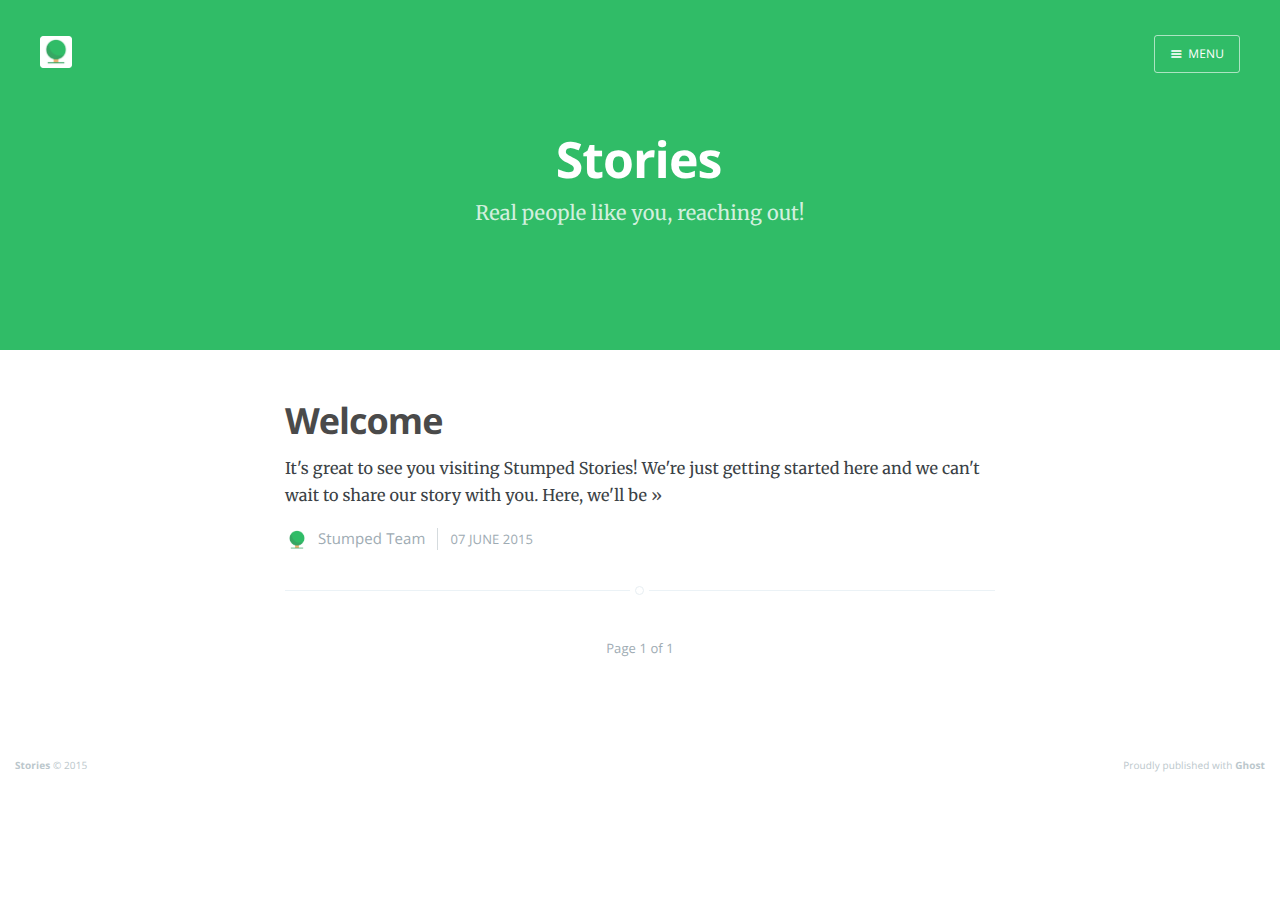
==== index.html @ b9b30c1f "init" ====
<head>
    <meta charset="utf-8">
    <meta http-equiv="X-UA-Compatible" content="IE=edge">

    <title>Stories</title>
    <meta name="description" content="Real people like you, reaching out!">

    <meta name="HandheldFriendly" content="True">
    <meta name="viewport" content="width=device-width, initial-scale=1.0">

    <link rel="shortcut icon" href="favicon.ico">

    <link rel="stylesheet" type="text/css" href="assets/css/screen.css?v=d1d9b690b9">
    <link rel="stylesheet" type="text/css" href="http://fonts.googleapis.com/css?family=Merriweather:300,700,700italic,300italic%7COpen+Sans:700,400">

    <link rel="canonical" href="http://stories.stumped.io/">
    
    <meta property="og:site_name" content="Stories">
    <meta property="og:type" content="website">
    <meta property="og:title" content="Stories">
    <meta property="og:description" content="Real people like you, reaching out!">
    <meta property="og:url" content="http://stories.stumped.io/">
    
    <meta name="twitter:card" content="summary">
    <meta name="twitter:title" content="Stories">
    <meta name="twitter:description" content="Real people like you, reaching out!">
    <meta name="twitter:url" content="http://stories.stumped.io/">
    
    <script type="application/ld+json">
{
    "@context": "http://schema.org",
    "@type": "Website",
    "publisher": "Stories",
    "url": "http://stories.stumped.io/",
    "description": "Real people like you, reaching out!"
}
    </script>

    <meta name="generator" content="Ghost 0.6">
    <link rel="alternate" type="application/rss+xml" title="Stories" href="http://stories.stumped.io/rss/">
</head>
<body class="home-template nav-closed">

    <div class="nav">
    <h3 class="nav-title">Menu</h3>
    <a href="index.html#" class="nav-close">
        <span class="hidden">Close</span>
    </a>
    <ul>
            <li class="nav-home nav-current" role="presentation"><a href="http://stories.stumped.io/">Home</a></li>
    </ul>
    <a class="subscribe-button icon-feed" href="http://stories.stumped.io/rss/">Subscribe</a>
</div>
<span class="nav-cover"></span>


    <div class="site-wrapper">

        
<header class="main-header">
    <nav class="main-nav overlay clearfix">
        <a class="blog-logo" href="http://stumped.io"><img src="content/images/2015/06/logo-icon-1.png" alt="Stories"></a>
            <a class="menu-button icon-menu" href="index.html#"><span class="word">Menu</span></a>
    </nav>
    <div class="vertical">
        <div class="main-header-content inner">
            <h1 class="page-title">Stories</h1>
            <h2 class="page-description">Real people like you, reaching out!</h2>
        </div>
    </div>
    <a class="scroll-down icon-arrow-left" href="index.html#content" data-offset="-45"><span class="hidden">Scroll Down</span></a>
</header>

<main id="content" class="content" role="main">

    <div class="extra-pagination inner">
    <nav class="pagination" role="navigation">
    <span class="page-number">Page 1 of 1</span>
</nav>
</div>

<article class="post">
    <header class="post-header">
        <h2 class="post-title"><a href="welcome/">Welcome</a></h2>
    </header>
    <section class="post-excerpt">
        <p>It's great to see you visiting Stumped Stories! We're just getting started here and we can't wait to share our story with you. Here, we'll be <a class="read-more" href="welcome/">»</a></p>
    </section>
    <footer class="post-meta">
        <img class="author-thumb" src="content/images/2015/06/logo-icon.png" alt="Stumped Team" nopin="nopin">
        <a href="author/stumped/">Stumped Team</a>
        
        <time class="post-date" datetime="2015-06-07">07 June 2015</time>
    </footer>
</article>

<nav class="pagination" role="navigation">
    <span class="page-number">Page 1 of 1</span>
</nav>

</main>


        <footer class="site-footer clearfix">
            <section class="copyright"><a href="http://stories.stumped.io">Stories</a> © 2015</section>
            <section class="poweredby">Proudly published with <a href="https://ghost.org">Ghost</a></section>
        </footer>

    </div>

    <script src="public/jquery.js?v=d1d9b690b9"></script>

    <script type="text/javascript" src="assets/js/jquery.fitvids.js?v=d1d9b690b9"></script>
    <script type="text/javascript" src="assets/js/index.js?v=d1d9b690b9"></script>

</body>
---- assets/css/screen.css ----
/* ==========================================================================
   Table of Contents
   ========================================================================== */

/*

    0.  Normalize
    1.  Icons
    2.  General
    3.  Utilities
    4.  General
    5.  Single Post
    6.  Tag Archive
    7.  Read Next
    8.  Third Party Elements
    9.  Pagination
    10.  Footer
    11. Media Queries (Tablet)
    12. Media Queries (Mobile)
    13. Animations

*/

/* ==========================================================================
   0. Normalize.css v2.1.3 | MIT License | git.io/normalize | (minified)
   ========================================================================== */

article, aside, details,
figcaption, figure,
footer, header, hgroup,
main, nav, section,
summary { display: block; }
audio, canvas, video { display: inline-block; }
audio:not([controls]) { display: none; height: 0; }
[hidden], template { display: none; }
html {
   font-family: sans-serif;
   -ms-text-size-adjust: 100%;
   -webkit-text-size-adjust: 100%;
}
body { margin: 0; }
a { background: transparent; }
a:focus { outline: thin dotted; }
a:active, a:hover { outline: 0; }
h1 { font-size: 2em; margin: 0.67em 0; }
abbr[title] { border-bottom: 1px dotted; }
b, strong { font-weight: 700; }
dfn { font-style: italic; }
hr {
   -moz-box-sizing: content-box;
   box-sizing: content-box;
   height: 0;
}
mark { background: #FF0; color: #000; }
code, kbd, pre,
samp { font-family: monospace, serif; font-size: 1em; }
pre { white-space: pre-wrap; }
q { quotes: "\201C" "\201D" "\2018" "\2019"; }
small { font-size: 80%; }
sub, sup {
   font-size: 75%;
   line-height: 0;
   position: relative;
   vertical-align: baseline;
}
sup { top: -0.5em; }
sub { bottom: -0.25em; }
img { border: 0; }
svg:not(:root) { overflow: hidden; }
figure { margin: 0; }
fieldset {
   border: 1px solid #c0c0c0;
   margin: 0 2px;
   padding: 0.35em 0.625em 0.75em;
}
legend { border: 0; padding: 0; }
button, input, select,
textarea { font-family: inherit; font-size: 100%; margin: 0; }
button, input { line-height: normal; }
button, select { text-transform: none; }
button, html input[type="button"],
input[type="reset"], input[type="submit"] {
   -webkit-appearance: button;
   cursor: pointer;
}
button[disabled], html input[disabled] { cursor: default; }
input[type="checkbox"],
input[type="radio"] { box-sizing: border-box; padding: 0; }
input[type="search"] {
   -webkit-appearance: textfield;
   -moz-box-sizing: content-box;
   -webkit-box-sizing: content-box;
   box-sizing: content-box;
}
input[type="search"]::-webkit-search-cancel-button,
input[type="search"]::-webkit-search-decoration { -webkit-appearance: none; }
button::-moz-focus-inner,
input::-moz-focus-inner { border: 0; padding: 0; }
textarea { overflow: auto; vertical-align: top; }
table { border-collapse: collapse; border-spacing: 0; }


/* ==========================================================================
   1. Icons - Sets up the icon font and respective classes
   ========================================================================== */

/* Import the font file with the icons in it */
@font-face {
    font-family: "casper-icons";
    src:url("../fonts/casper-icons.eot?v=1");
    src:url("../fonts/casper-icons.eot?v=1") format("embedded-opentype"),
        url("../fonts/casper-icons.woff?v=1") format("woff"),
        url("../fonts/casper-icons.ttf?v=1") format("truetype"),
        url("../fonts/casper-icons.svg?v=1") format("svg");
    font-weight: normal;
    font-style: normal;
}

/* Apply these base styles to all icons */
[class^="icon-"]:before, [class*=" icon-"]:before {
    font-family: "casper-icons", "Open Sans", sans-serif;
    speak: none;
    font-style: normal;
    font-weight: normal;
    font-variant: normal;
    text-transform: none;
    line-height: 1;
    text-decoration: none !important;
    -webkit-font-smoothing: antialiased;
    -moz-osx-font-smoothing: grayscale;
}

/* Each icon is created by inserting the correct character into the
   content of the :before pseudo element. Like a boss. */
.icon-ghost:before {
    content: "\f600";
}
.icon-feed:before {
    content: "\f601";
}
.icon-twitter:before {
    content: "\f602";
    font-size: 1.1em;
}
.icon-google-plus:before {
    content: "\f603";
}
.icon-facebook:before {
    content: "\f604";
}
.icon-arrow-left:before {
    content: "\f605";
}
.icon-stats:before {
    content: "\f606";
}
.icon-location:before {
    content: "\f607";
    margin-left: -3px; /* Tracking fix */
}
.icon-link:before {
    content: "\f608";
}
.icon-menu:before {
    content: "\f609";
}
/*
    IMPORTANT: When making any changes to the icon font, be sure to increment
    the version number by 1 in the @font-face rule. `?v=1` becomes `?v=2`
    This forces browsers to download the new font file.
*/


/* ==========================================================================
   2. General - Setting up some base styles
   ========================================================================== */

html {
    height: 100%;
    max-height: 100%;
    font-size: 62.5%;
    -webkit-tap-highlight-color: rgba(0, 0, 0, 0);
}

body {
    height: 100%;
    max-height: 100%;
    font-family: "Merriweather", serif;
    letter-spacing: 0.01rem;
    font-size: 1.8rem;
    line-height: 1.75em;
    color: #3A4145;
    -webkit-font-feature-settings: 'kern' 1;
    -moz-font-feature-settings: 'kern' 1;
    -o-font-feature-settings: 'kern' 1;
    text-rendering: geometricPrecision;
}

::-moz-selection {
    background: #D6EDFF;
}

::selection {
    background: #D6EDFF;
}

h1, h2, h3,
h4, h5, h6 {
    -webkit-font-feature-settings: 'dlig' 1, 'liga' 1, 'lnum' 1, 'kern' 1;
    -moz-font-feature-settings: 'dlig' 1, 'liga' 1, 'lnum' 1, 'kern' 1;
    -o-font-feature-settings: 'dlig' 1, 'liga' 1, 'lnum' 1, 'kern' 1;
    color: #2E2E2E;
    line-height: 1.15em;
    margin: 0 0 0.4em 0;
    font-family: "Open Sans", sans-serif;
    text-rendering: geometricPrecision;
}

h1 {
    font-size: 5rem;
    letter-spacing: -2px;
    text-indent: -3px;
}

h2 {
    font-size: 3.6rem;
    letter-spacing: -1px;
}

h3 {
    font-size: 3rem;
}

h4 {
    font-size: 2.5rem;
}

h5 {
    font-size: 2rem;
}

h6 {
    font-size: 2rem;
}

a {
    color: #4A4A4A;
    transition: color 0.3s ease;
}

a:hover {
    color: #111;
}

p, ul, ol, dl {
    -webkit-font-feature-settings: 'liga' 1, 'onum' 1, 'kern' 1;
    -moz-font-feature-settings: 'liga' 1, 'onum' 1, 'kern' 1;
    -o-font-feature-settings: 'liga' 1, 'onum' 1, 'kern' 1;
    margin: 0 0 1.75em 0;
    text-rendering: geometricPrecision;
}

ol, ul {
    padding-left: 3rem;
}

ol ol, ul ul,
ul ol, ol ul {
    margin: 0 0 0.4em 0;
    padding-left: 2em;
}

dl dt {
    float: left;
    width: 180px;
    overflow: hidden;
    clear: left;
    text-align: right;
    text-overflow: ellipsis;
    white-space: nowrap;
    font-weight: 700;
    margin-bottom: 1em;
}

dl dd {
    margin-left: 200px;
    margin-bottom: 1em
}

li {
    margin: 0.4em 0;
}

li li {
    margin: 0;
}

hr {
    display: block;
    height: 1px;
    border: 0;
    border-top: #EFEFEF 1px solid;
    margin: 3.2em 0;
    padding: 0;
}

blockquote {
    -moz-box-sizing: border-box;
    box-sizing: border-box;
    margin: 1.75em 0 1.75em -2.2em;
    padding: 0 0 0 1.75em;
    border-left: #4A4A4A 0.4em solid;
}

blockquote p {
    margin: 0.8em 0;
    font-style: italic;
}

blockquote small {
    display: inline-block;
    margin: 0.8em 0 0.8em 1.5em;
    font-size: 0.9em;
    color: #CCC;
}

blockquote small:before { content: "\2014 \00A0"; }

blockquote cite {
    font-weight: 700;
}

blockquote cite a { font-weight: normal; }

mark {
    background-color: #fdffb6;
}

code, tt {
    padding: 1px 3px;
    font-family: Inconsolata, monospace, sans-serif;
    font-size: 0.85em;
    white-space: pre-wrap;
    border: #E3EDF3 1px solid;
    background: #F7FAFB;
    border-radius: 2px;
}

pre {
    -moz-box-sizing: border-box;
    box-sizing: border-box;
    margin: 0 0 1.75em 0;
    border: #E3EDF3 1px solid;
    width: 100%;
    padding: 10px;
    font-family: Inconsolata, monospace, sans-serif;
    font-size: 0.9em;
    white-space: pre;
    overflow: auto;
    background: #F7FAFB;
    border-radius: 3px;
}

pre code, pre tt {
    font-size: inherit;
    white-space: pre-wrap;
    background: transparent;
    border: none;
    padding: 0;
}

kbd {
    display: inline-block;
    margin-bottom: 0.4em;
    padding: 1px 8px;
    border: #CCC 1px solid;
    color: #666;
    text-shadow: #FFF 0 1px 0;
    font-size: 0.9em;
    font-weight: 700;
    background: #F4F4F4;
    border-radius: 4px;
    box-shadow:
        0 1px 0 rgba(0, 0, 0, 0.2),
        0 1px 0 0 #fff inset;
}

table {
    -moz-box-sizing: border-box;
    box-sizing: border-box;
    margin: 1.75em 0;
    width: 100%;
    max-width: 100%;
    background-color: transparent;
}

table th,
table td {
    padding: 8px;
    line-height: 20px;
    text-align: left;
    vertical-align: top;
    border-top: #EFEFEF 1px solid;
}

table th { color: #000; }

table caption + thead tr:first-child th,
table caption + thead tr:first-child td,
table colgroup + thead tr:first-child th,
table colgroup + thead tr:first-child td,
table thead:first-child tr:first-child th,
table thead:first-child tr:first-child td {
    border-top: 0;
}

table tbody + tbody { border-top: #EFEFEF 2px solid; }

table table table { background-color: #FFF; }

table tbody > tr:nth-child(odd) > td,
table tbody > tr:nth-child(odd) > th {
    background-color: #F6F6F6;
}

table.plain tbody > tr:nth-child(odd) > td,
table.plain tbody > tr:nth-child(odd) > th {
   background: transparent;
}

iframe, .fluid-width-video-wrapper {
    display: block;
    margin: 1.75em 0;
}

/* When a video is inside the fitvids wrapper, drop the
margin on the iframe, cause it breaks stuff. */
.fluid-width-video-wrapper iframe {
    margin: 0;
}


/* ==========================================================================
   3. Utilities - These things get used a lot
   ========================================================================== */

/* Clears shit */
.clearfix:before,
.clearfix:after {
    content: " ";
    display: table;
}
.clearfix:after { clear: both; }
.clearfix { zoom: 1; }

/* Hides shit */
.hidden {
    text-indent: -9999px;
    visibility: hidden;
    display: none;
}

/* Creates a responsive wrapper that makes our content scale nicely */
.inner {
    position: relative;
    width: 80%;
    max-width: 710px;
    margin: 0 auto;
}

/* Centres vertically yo. (IE8+) */
.vertical {
    display: table-cell;
    vertical-align: middle;
}

/* Wraps the main content & footer */
.site-wrapper {
    position: relative;
    z-index: 10;
    min-height: 100%;
    background: #fff;
    -webkit-transition: -webkit-transform 0.5s ease;
            transition: transform 0.5s ease;
}

body.nav-opened .site-wrapper {
    overflow-x: hidden;
    -webkit-transform: translate3D(-240px, 0, 0);
        -ms-transform: translate3D(-240px, 0, 0);
            transform: translate3D(-240px, 0, 0);
    -webkit-transition: -webkit-transform 0.3s ease;
            transition: transform 0.3s ease;
}


/* ==========================================================================
   4. General - The main styles for the the theme
   ========================================================================== */

/* Big cover image on the home page */
.main-header {
    position: relative;
    display: table;
    width: 100%;
    height: 350px;
    margin-bottom: 5rem;
    text-align: center;
    background: rgb(48, 188, 103);
    background-size: cover;
    overflow: hidden;
}

.main-header .inner {
    width: 80%;
}

.main-nav {
    position: relative;
    padding: 35px 40px;
    margin: 0 0 30px 0;
}

.main-nav a {
    text-decoration: none;
    font-family: 'Open Sans', sans-serif;
}

/* Navigation */
body.nav-opened .nav-cover {
    position: fixed;
    top: 0;
    left: 0;
    right: 240px;
    bottom: 0;
    z-index: 200;
}

.nav {
    position: fixed;
    top: 0;
    right: 0;
    bottom: 0;
    z-index: 5;
    width: 240px;
    opacity: 0;
    background: #111;
    margin-bottom: 0;
    text-align: left;
    overflow-y: auto;
    -webkit-transition: -webkit-transform 0.5s ease,
                        opacity 0.3s ease 0.7s;
            transition: transform 0.5s ease,
                        opacity 0.3s ease 0.7s;
}

body.nav-closed .nav {
    -webkit-transform: translate3D(97px, 0, 0);
        -ms-transform: translate3D(97px, 0, 0);
            transform: translate3D(97px, 0, 0);
}

body.nav-opened .nav {
    opacity: 1;
    -webkit-transition: -webkit-transform 0.3s ease,
                        opacity 0s ease 0s;
            transition: transform 0.3s ease,
                        opacity 0s ease 0s;
    -webkit-transform: translate3D(0, 0, 0);
        -ms-transform: translate3D(0, 0, 0);
            transform: translate3D(0, 0, 0);
}

.nav-title {
    position: absolute;
    top: 45px;
    left: 30px;
    font-size: 16px;
    font-weight: 100;
    text-transform: uppercase;
    color: #fff;
}

.nav-close {
    position: absolute;
    top: 38px;
    right: 25px;
    width: 20px;
    height: 20px;
    padding: 0;
    font-size: 10px;
}

.nav-close:focus {
    outline: 0;
}

.nav-close:before,
.nav-close:after {
    content: '';
    position: absolute;
    top: 0;
    width: 20px;
    height: 1px;
    background: rgb(150,150,150);
    top: 15px;
    -webkit-transition: background 0.15s ease;
            transition: background 0.15s ease;
}

.nav-close:before {
    -webkit-transform: rotate(45deg);
        -ms-transform: rotate(45deg);
            transform: rotate(45deg);
}

.nav-close:after {
    -webkit-transform: rotate(-45deg);
        -ms-transform: rotate(-45deg);
            transform: rotate(-45deg);
}

.nav-close:hover:before,
.nav-close:hover:after {
    background: rgb(255,255,255);
}

.nav ul {
    padding: 90px 9% 5%;
    list-style: none;
    counter-reset: item;
}

.nav li:before {
    display: block;
    float: right;
    padding-right: 4%;
    padding-left: 5px;
    text-align: right;
    font-size: 1.2rem;
    vertical-align: bottom;
    color: #B8B8B8;
    content: counter(item, lower-roman);
    counter-increment: item;
}
.nav li {
    margin: 0;
}
.nav li a {
    text-decoration: none;
    line-height: 1.4;
    font-size: 1.4rem;
    display: block;
    padding: 0.6rem 4%;
    overflow: hidden;
    white-space: nowrap;
    text-overflow: ellipsis;
}
.nav li a:after {
    display: inline-block;
    content: " .......................................................";
    color: rgba(255,255,255,0.2);
    margin-left: 5px;
}
.nav .nav-current:before {
    color: #fff;
}
.nav .nav-current a:after {
    content: " ";
    border-bottom: rgba(255,255,255,0.5) 1px solid;
    width: 100%;
    height: 1px;
}

.nav a:link,
.nav a:visited {
    color: #B8B8B8;
}

.nav li.nav-current a,
.nav a:hover,
.nav a:active,
.nav a:focus {
    color: #fff;
}

.subscribe-button {
    -webkit-box-sizing: border-box;
    -moz-box-sizing: border-box;
    box-sizing: border-box;
    display: block;
    position: absolute;
    bottom: 30px;
    left: 30px;
    right: 30px;
    height: 38px;
    padding: 0 20px;
    color: #111 !important; /* Overides `.nav a:link, .nav a:visited` colour */
    text-align: center;
    font-size: 12px;
    font-family: "Open Sans", sans-serif;
    text-transform: uppercase;
    text-decoration: none;
    line-height: 35px;
    border-radius: 3px;
    background: #fff;
    transition: all ease 0.3s;
}
.subscribe-button:before {
    font-size: 9px;
    margin-right: 6px;
}


/* Create a bouncing scroll-down arrow on homepage with cover image */
.scroll-down {
    display: block;
    position: absolute;
    z-index: 100;
    bottom: 45px;
    left: 50%;
    margin-left: -16px;
    width: 34px;
    height: 34px;
    font-size: 34px;
    text-align: center;
    text-decoration: none;
    color: rgba(255,255,255,0.7);
    -webkit-transform: rotate(-90deg);
    -ms-transform: rotate(-90deg);
    transform: rotate(-90deg);
    -webkit-animation: bounce 4s 2s infinite;
    animation: bounce 4s 2s infinite;
    display: none;
}

/* Stop it bouncing and increase contrast when hovered */
.scroll-down:hover {
    color: #fff;
    -webkit-animation: none;
    animation: none;
}

/* Put a semi-opaque radial gradient behind the icon to make it more visible
   on photos which happen to have a light background. */
.home-template .main-header:after {
    display: block;
    content: " ";
    width: 150px;
    height: 130px;
    border-radius: 100%;
    position: absolute;
    bottom: 0;
    left: 50%;
    margin-left: -75px;
    /*background: radial-gradient(ellipse at center,  rgba(0,0,0,0.15) 0%,rgba(0,0,0,0) 70%,rgba(0,0,0,0) 100%);*/
}

/* Hide when there's no cover image or on page2+ */
.no-cover .scroll-down,
.no-cover.main-header:after,
.archive-template .scroll-down,
.archive-template .main-header:after {
    display: none
}

/* Appears in the top left corner of your home page */
.blog-logo {
    display: block;
    float: left;
    background: none !important; /* Makes sure there is never a background */
    border: none !important; /* Makes sure there is never a border */
}

.blog-logo img {
    -webkit-box-sizing: border-box;
    -moz-box-sizing: border-box;
    box-sizing: border-box;
    display: block;
    height: 38px;
    padding: 1px 0 5px 0;
    width: auto;
}

.menu-button {
    -webkit-box-sizing: border-box;
    -moz-box-sizing: border-box;
    box-sizing: border-box;
    display: inline-block;
    float: right;
    height: 38px;
    padding: 0 15px;
    border-style: solid;
    border-width: 1px;
    opacity: 1;
    text-align: center;
    font-size: 12px;
    text-transform: uppercase;
    line-height: 35px;
    white-space: nowrap;
    border-radius: 3px;
    transition: all 0.5s ease;
}
.menu-button:before {
    font-size: 12px;
    font-weight: bold;
    margin-right: 6px;
    position: relative;
    top: 1px;
}
.menu-button:hover {
    background: #fff;
}
.menu-button:focus {
    outline: 0;
}

/* When the navigation is closed */
.nav-closed .menu-button {
    color: #fff;
    border-color: rgba(255, 255, 255, 0.6);
}
.nav-closed .menu-button:hover {
    color: #222;
}

/* When the navigation is closed and there is no cover image */
.nav-closed .no-cover .menu-button {
    border-color: #BFC8CD;
    color: #9EABB3;
}
.nav-closed .no-cover .menu-button:hover {
    border-color: #555;
    color: #555;
}

/* When the navigation is opened */
.nav-opened .menu-button {
    padding: 0 12px;
    background: #111;
    border-color: #111;
    color: #fff;
    -webkit-transform: translate3D(94px, 0, 0);
        -ms-transform: translate3D(94px, 0, 0);
            transform: translate3D(94px, 0, 0);
    transition: all 0.3s ease;
}

.nav-opened .menu-button .word {
    opacity: 0;
    transition: all 0.3s ease;
}

/* Special styles when overlaid on an image*/
.main-nav.overlay {
    position: absolute;
    top: 0;
    left: 0;
    right: 0;
    height: 70px;
    border: none;
    /*background: linear-gradient(to bottom, rgba(0,0,0,0.2) 0%,rgba(0,0,0,0) 100%);*/
}
.no-cover .main-nav.overlay {
    background: none;
}

/* The details of your blog. Defined in ghost/settings/ */
.page-title {
    margin: 10px 0 10px 0;
    font-size: 5rem;
    letter-spacing: -1px;
    font-weight: 700;
    font-family: "Open Sans", sans-serif;
    color: #fff;
}

.page-description {
    margin: 0;
    font-size: 2rem;
    line-height: 1.5em;
    font-weight: 400;
    font-family: "Merriweather", serif;
    letter-spacing: 0.01rem;
    color: rgba(255,255,255,0.8);
}

.no-cover.main-header {
    min-height: 160px;
    max-height: 40vh;
    background: rgb(48, 188, 103);
}

.no-cover .page-title {
    color: #fff;
}

.no-cover .page-description {
    color: #fff;
}

/* Add subtle load-in animation for content on the home page */
.home-template .page-title {
    -webkit-animation: fade-in-down 0.6s;
    animation: fade-in-down 0.6s;
    -webkit-animation-delay: 0.2s;
    animation-delay: 0.2s;
}
.home-template .page-description {
    -webkit-animation: fade-in-down 0.9s;
    animation: fade-in-down 0.9s;
    -webkit-animation-delay: 0.1s;
    animation-delay: 0.1s;
}

/* Every post, on every page, gets this style on its <article> tag */
.post {
    position: relative;
    width: 80%;
    max-width: 710px;
    margin: 4rem auto;
    padding-bottom: 4rem;
    border-bottom: #EBF2F6 1px solid;
    word-wrap: break-word;
}

/* Add a little circle in the middle of the border-bottom on our .post
   just for the lolz and stylepoints. */
.post:after {
    display: block;
    content: "";
    width: 7px;
    height: 7px;
    border: #E7EEF2 1px solid;
    position: absolute;
    bottom: -5px;
    left: 50%;
    margin-left: -5px;
    background: #FFF;
    border-radius: 100%;
    box-shadow: #FFF 0 0 0 5px;
}

body:not(.post-template) .post-title {
    font-size: 3.6rem;
}

.post-title a {
    text-decoration: none;
}

.post-excerpt p {
    margin: 0;
    font-size: 0.9em;
    line-height: 1.7em;
}

.read-more {
    text-decoration: none;
}

.post-meta {
    display: block;
    margin: 1.75rem 0 0 0;
    font-family: "Open Sans", sans-serif;
    font-size: 1.5rem;
    line-height: 2.2rem;
    color: #9EABB3;
}

.author-thumb {
    width: 24px;
    height: 24px;
    float: left;
    margin-right: 9px;
    border-radius: 100%;
}

.post-meta a {
    color: #9EABB3;
    text-decoration: none;
}

.post-meta a:hover {
    text-decoration: underline;
}

.user-meta {
    position: relative;
    padding: 0.3rem 40px 0 100px;
    min-height: 77px;
}

.post-date {
    display: inline-block;
    margin-left: 8px;
    padding-left: 12px;
    border-left: #d5dbde 1px solid;
    text-transform: uppercase;
    font-size: 1.3rem;
    white-space: nowrap;
}

.user-image {
    position: absolute;
    top: 0;
    left: 0;
}

.user-name {
    display: block;
    font-weight: 700;
}

.user-bio {
    display: block;
    max-width: 440px;
    font-size: 1.4rem;
    line-height: 1.5em;
}

.publish-meta {
    position: absolute;
    top: 0;
    right: 0;
    padding: 4.3rem 0 4rem 0;
    text-align: right;
}

.publish-heading {
    display: block;
    font-weight: 700;
}

.publish-date {
    display: block;
    font-size: 1.4rem;
    line-height: 1.5em;
}


/* ==========================================================================
   5. Single Post - When you click on an individual post
   ========================================================================== */

.post-template .post-header {
   margin-bottom: 3.4rem;
}

.post-template .post-title {
    margin-bottom: 0;
}

.post-template .post-meta {
    margin: 0;
}

.post-template .post-date {
    padding: 0;
    margin: 0;
    border: none;
}

/* Stop elements, such as img wider than the post content, from
   creating horizontal scroll - slight hack due to imperfections
   with browser width % calculations and rounding */
.post-template .content {
    overflow: hidden;
}

/* Tweak the .post wrapper style */
.post-template .post {
    margin-top: 0;
    border-bottom: none;
    padding-bottom: 0;
}

/* Kill that stylish little circle that was on the border, too */
.post-template .post:after {
    display: none;
}

/* Keep images centered, and allow images wider than the main
   text column to break out. */
.post-content img {
    display: block;
    max-width: 126%;
    height: auto;
    padding: 0.6em 0;
    /* Centers an image by (1) pushing its left edge to the
       center of its container and (2) shifting the entire image
       in the opposite direction by half its own width.
       Works for images that are larger than their containers. */
    position: relative;
    left: 50%;
    -webkit-transform: translateX(-50%); /* for Safari and iOS */
    -ms-transform: translateX(-50%); /* for IE9 */
    transform: translateX(-50%);
}

.footnotes {
    font-style: italic;
    font-size: 1.3rem;
    line-height: 1.6em;
}

.footnotes li {
    margin: 0.6rem 0;
}

.footnotes p {
    margin: 0;
}

.footnotes p a:last-child {
    text-decoration: none;
}


/* The author credit area after the post */
.post-footer {
    position: relative;
    margin: 6rem 0 0 0;
    padding: 6rem 0 0 0;
    border-top: #EBF2F6 1px solid;
}

.post-footer h4 {
    font-size: 1.8rem;
    margin: 0;
}

.post-footer p {
    margin: 1rem 0;
    font-size: 1.4rem;
    line-height: 1.75em;
}

/* list of author links - location / url */
.author-meta {
    padding: 0;
    margin: 0;
    list-style: none;
    font-size: 1.4rem;
    line-height: 1;
    font-style: italic;
    color: #9EABB3;
}

.author-meta a {
    color: #9EABB3;
}
.author-meta a:hover {
    color: #111;
}

/* Create some space to the right for the share links */
.post-footer .author {
    margin-right: 180px;
}

.post-footer h4 a {
    color: #2e2e2e;
    text-decoration: none;
}

.post-footer h4 a:hover {
    text-decoration: underline;
}

/* Drop the share links in the space to the right.
   Doing it like this means it's easier for the author bio
   to be flexible at smaller screen sizes while the share
   links remain at a fixed width the whole time */
.post-footer .share {
    position: absolute;
    top: 6rem;
    right: 0;
    width: 140px;
}

.post-footer .share a {
    font-size: 1.8rem;
    display: inline-block;
    margin: 1rem 1.6rem 1.6rem 0;
    color: #BBC7CC;
    text-decoration: none;
}

.post-footer .share .icon-twitter:hover {
    color: #55acee;
}
.post-footer .share .icon-facebook:hover {
    color: #3b5998;
}
.post-footer .share .icon-google-plus:hover {
    color: #dd4b39;
}


/* ==========================================================================
   6. Author profile
   ========================================================================== */

.post-head.main-header {
    height: 65vh;
    min-height: 180px;
}

.no-cover.post-head.main-header {
    height: 85px;
    min-height: 0;
    margin-bottom: 0;
    background: transparent;
}

.tag-head.main-header {
    height: 40vh;
    min-height: 180px;
}

.author-head.main-header {
    height: 40vh;
    min-height: 180px;
}

.no-cover.author-head.main-header {
    height: 10vh;
    min-height: 100px;
    background: transparent;
}

.author-profile {
    padding: 0 15px 5rem 15px;
    border-bottom: #EBF2F6 1px solid;
    text-align: center;
}

/* Add a little circle in the middle of the border-bottom */
.author-profile:after {
    display: block;
    content: "";
    width: 7px;
    height: 7px;
    border: #E7EEF2 1px solid;
    position: absolute;
    bottom: -5px;
    left: 50%;
    margin-left: -5px;
    background: #FFF;
    border-radius: 100%;
    box-shadow: #FFF 0 0 0 5px;
}

.author-image {
    -webkit-box-sizing: border-box;
    -moz-box-sizing: border-box;
    box-sizing: border-box;
    display: block;
    position: absolute;
    top: -40px;
    left: 50%;
    margin-left: -40px;
    width: 80px;
    height: 80px;
    border-radius: 100%;
    overflow: hidden;
    padding: 6px;
    background: #fff;
    z-index: 2;
    box-shadow: #E7EEF2 0 0 0 1px;
}

.author-image .img {
    position: relative;
    display: block;
    width: 100%;
    height: 100%;
    background-size: cover;
    background-position: center center;
    border-radius: 100%;
}

.author-profile .author-image {
    position: relative;
    left: auto;
    top: auto;
    width: 120px;
    height: 120px;
    padding: 3px;
    margin: -100px auto 0 auto;
    box-shadow: none;
}

.author-title {
    margin: 1.5rem 0 1rem;
}

.author-bio {
    font-size: 1.8rem;
    line-height: 1.5em;
    font-weight: 200;
    color: #50585D;
    letter-spacing: 0;
    text-indent: 0;
}

.author-meta {
    margin: 1.6rem 0;
}
/* Location, website, and link */
.author-profile .author-meta {
    margin: 2rem 0;
    font-family: "Merriweather", serif;
    letter-spacing: 0.01rem;
    font-size: 1.7rem;
}
.author-meta span {
    display: inline-block;
    margin: 0 2rem 1rem 0;
    word-wrap: break-word;
}
.author-meta a {
    text-decoration: none;
}

/* Turn off meta for page2+ to make room for extra
   pagination prev/next links */
.archive-template .author-profile .author-meta {
    display: none;
}


/* ==========================================================================
   7. Read More - Next/Prev Post Links
   ========================================================================== */

.read-next {
    display: -webkit-box;
    display: -webkit-flex;
    display: -ms-flexbox;
    display: flex;
    -webkit-box-align: stretch;
    -webkit-align-items: stretch;
    -ms-flex-align: stretch;
    align-items: stretch;
    margin-top: 10rem;
}

.read-next-story {
    display: -webkit-box;
    display: -webkit-flex;
    display: -ms-flexbox;
    display: flex;
    -webkit-box-flex: 1;
    -webkit-flex-grow: 1;
    -ms-flex-positive: 1;
    flex-grow: 1;
    min-width: 50%;
    text-decoration: none;
    position: relative;
    text-align: center;
    color: #fff;
    background: #222 no-repeat center center;
    background-size: cover;
    overflow: hidden;
}
.read-next-story:hover:before {
    background: rgba(0,0,0,0.8);
    transition: all 0.2s ease;
}
.read-next-story:hover .post:before {
    color: #222;
    background: #fff;
    transition: all 0.2s ease;
}

.read-next-story:before {
    content: "";
    display: block;
    position: absolute;
    top: 0;
    right: 0;
    bottom: 0;
    left: 0;
    background: rgba(0,0,0,0.7);
    transition: all 0.5s ease;
}

.read-next-story .post {
    padding-top: 6rem;
    padding-bottom: 6rem;
}

.read-next-story .post:before {
    content: "Read This Next";
    padding: 4px 10px 5px;
    text-transform: uppercase;
    font-size: 1.1rem;
    font-family: "Open Sans", sans-serif;
    color: rgba(255,255,255,0.8);
    border: rgba(255,255,255,0.5) 1px solid;
    border-radius: 4px;
    transition: all 0.5s ease;
}
.read-next-story.prev .post:before {
    content: "You Might Enjoy";
}

.read-next-story h2 {
    margin-top: 1rem;
    color: #fff;
}

.read-next-story p {
    margin: 0;
    color: rgba(255,255,255,0.8);
}

/* Special styles for posts with no cover images */
.read-next-story.no-cover {
    background: #f5f8fa;
}

.read-next-story.no-cover:before {
    display: none;
}

.read-next-story.no-cover .post:before {
    color: rgba(0,0,0,0.5);
    border-color: rgba(0,0,0,0.2);
}

.read-next-story.no-cover h2 {
    color: rgba(0,0,0,0.8);
}

.read-next-story.no-cover p {
    color: rgba(0,0,0,0.5);
}

/* if there are two posts without covers, put a border between them */
.read-next-story.no-cover + .read-next-story.no-cover {
    border-left: rgba(0,0,100,0.04) 1px solid;
}

/* Correctly position site-footer when next to the .read-next container */
.read-next + .site-footer {
    position: absolute;
    bottom: 0;
    left: 0;
    right: 0;
    margin: 0;
}

/* ==========================================================================
   8. Third Party Elements - Embeds from other services
   ========================================================================== */

/* Github */
.gist table {
    margin: 0;
    font-size: 1.4rem;
}
.gist td {
    line-height: 1.4;
}
.gist .line-number {
    min-width: 25px;
}

/* Pastebin */
.content .embedPastebin {
    margin-bottom: 1.75em;
}


/* ==========================================================================
   9. Pagination - Tools to let you flick between pages
   ========================================================================== */

/* The main wrapper for our pagination links */
.pagination {
    position: relative;
    width: 80%;
    max-width: 710px;
    margin: 4rem auto;
    font-family: "Open Sans", sans-serif;
    font-size: 1.3rem;
    color: #9EABB3;
    text-align: center;
}

.pagination a {
    color: #9EABB3;
    transition: all 0.2s ease;
}

/* Push the previous/next links out to the left/right */
.older-posts,
.newer-posts {
    position: absolute;
    display: inline-block;
    padding: 0 15px;
    border: #bfc8cd 1px solid;
    text-decoration: none;
    border-radius: 4px;
    transition: border 0.3s ease;
}

.older-posts {
    right: 0;
}

.page-number {
    display: inline-block;
    padding: 2px 0;
    min-width: 100px;
}

.newer-posts {
    left: 0;
}

.older-posts:hover,
.newer-posts:hover {
    color: #889093;
    border-color: #98a0a4;
}

.extra-pagination {
    display: none;
    border-bottom: #EBF2F6 1px solid;
}
.extra-pagination:after {
    display: block;
    content: "";
    width: 7px;
    height: 7px;
    border: #E7EEF2 1px solid;
    position: absolute;
    bottom: -5px;
    left: 50%;
    margin-left: -5px;
    background: #FFF;
    border-radius: 100%;
    box-shadow: #FFF 0 0 0 5px;
}
.extra-pagination .pagination {
    width: auto;
}

/* On page2+ make all the headers smaller */
.archive-template .main-header {
    max-height: 30vh;
}

/* On page2+ show extra pagination controls at the top of post list */
.archive-template .extra-pagination {
    display: block;
}


/* ==========================================================================
   10. Footer - The bottom of every page
   ========================================================================== */

.site-footer {
    position: relative;
    margin: 8rem 0 0 0;
    padding: 1rem 15px;
    font-family: "Open Sans", sans-serif;
    font-size: 1rem;
    line-height: 1.75em;
    color: #BBC7CC;
}

.site-footer a {
    color: #BBC7CC;
    text-decoration: none;
    font-weight: bold;
}

.site-footer a:hover {
    border-bottom: #bbc7cc 1px solid;
}

.poweredby {
    display: block;
    width: 45%;
    float: right;
    text-align: right;
}

.copyright {
    display: block;
    width: 45%;
    float: left;
}


/* ==========================================================================
   11. Media Queries - Smaller than 900px
   ========================================================================== */

@media only screen and (max-width: 900px) {

    blockquote {
        margin-left: 0;
    }

    .main-header {
        -webkit-box-sizing: border-box;
        -moz-box-sizing: border-box;
        box-sizing: border-box;
        height: auto;
        min-height: 240px;
        height: 60vh;
        padding: 15% 0;
    }

    .scroll-down,
    .home-template .main-header:after { display: none; }

    .archive-template .main-header {
        min-height: 180px;
        padding: 10% 0;
    }

    .blog-logo img {
        padding: 4px 0;
    }

    .page-title {
        font-size: 4rem;
        letter-spacing: -1px;
    }

    .page-description {
        font-size: 1.8rem;
        line-height: 1.5em;
    }

    .post {
        font-size: 0.95em
    }

    body:not(.post-template) .post-title {
        font-size: 3.2rem;
    }

    hr {
        margin: 2.4em 0;
    }

    ol, ul {
        padding-left: 2em;
    }

    h1 {
        font-size: 4.5rem;
        text-indent: -2px;
    }

    h2 {
        font-size: 3.6rem;
    }

    h3 {
        font-size: 3.1rem;
    }

    h4 {
        font-size: 2.5rem;
    }

    h5 {
        font-size: 2.2rem;
    }

    h6 {
        font-size: 1.8rem;
    }

    .author-profile {
        padding-bottom: 4rem;
    }

    .author-profile .author-bio {
        font-size: 1.6rem;
    }

    .author-meta span {
        display: block;
        margin: 1.5rem 0;
    }
    .author-profile .author-meta span {
        font-size: 1.6rem;
    }

    .post-head.main-header {
        height:45vh;
    }

    .tag-head.main-header,
    .author-head.main-header {
        height: 30vh;
    }

    .no-cover.post-head.main-header {
        height: 55px;
        padding: 0;
    }

    .no-cover.author-head.main-header {
        padding: 0;
    }

    .read-next {
        -webkit-box-orient: vertical;
        -webkit-box-direction: normal;
        -webkit-flex-direction: column;
        -ms-flex-direction: column;
        flex-direction: column;
        margin-top: 4rem;
    }

    .read-next p {
        display: none;
    }

    .read-next-story.no-cover + .read-next-story.no-cover {
        border-top: rgba(0,0,100,0.06) 1px solid;
        border-left: none;
    }

}


/* ==========================================================================
   12. Media Queries - Smaller than 500px
   ========================================================================== */

@media only screen and (max-width: 500px) {

    .main-header {
        margin-bottom: 15px;
        height: 40vh;
    }

    .no-cover.main-header {
        height: 30vh;
    }

    .archive-template .main-header {
        max-height: 20vh;
        min-height: 160px;
        padding: 10% 0;
    }

    .main-nav {
        padding: 5px;
        margin-bottom: 2rem;
    }

    .blog-logo {
        padding: 5px;
    }

    .blog-logo img {
        height: 30px;
    }

    .menu-button {
        padding: 0 5px;
        border-radius: 0;
        border-width: 0;
        color: #2e2e2e;
        background: transparent;
    }
    .menu-button:hover {
        color: #2e2e2e;
        border-color: transparent;
        background: none;
    }
    body.nav-opened .menu-button {
        background: none;
        border: transparent;
    }

    .main-nav.overlay a:hover {
        color: #fff;
        border-color: transparent;
        background: transparent;
    }

    .no-cover .main-nav.overlay {
        background: none;
    }
    .no-cover .main-nav.overlay .menu-button {
        border: none;
    }

    .main-nav.overlay .menu-button {
        border-color: transparent;
    }

    .nav-title {
        top: 25px;

    }

    .nav-close {
        position: absolute;
        top: 18px;
    }

    .nav ul {
        padding: 60px 9% 5%;
    }

    .inner,
    .pagination {
        width: auto;
        margin: 2rem auto;
    }

    .post {
        width: auto;
        margin-top: 2rem;
        margin-bottom: 2rem;
        margin-left: 16px;
        margin-right: 16px;
        padding-bottom: 2rem;
        line-height: 1.65em;
    }

    .post-date {
        display: none;
    }

    .post-template .post-header {
        margin-bottom: 2rem;
    }

    .post-template .post-date {
        display: inline-block;
    }

    hr {
        margin: 1.75em 0;
    }

    p, ul, ol, dl {
        font-size: 0.95em;
        margin: 0 0 2.5rem 0;
    }

    .page-title {
        font-size: 3rem;
    }

    .post-excerpt p {
        font-size: 0.85em;
    }

    .page-description {
        font-size: 1.6rem;
    }

    h1, h2, h3,
    h4, h5, h6 {
        margin: 0 0 0.3em 0;
    }

    h1 {
        font-size: 2.8rem;
        letter-spacing: -1px;
    }

    h2 {
        font-size: 2.4rem;
        letter-spacing: 0;
    }

    h3 {
        font-size: 2.1rem;
    }

    h4 {
        font-size: 1.9rem;
    }

    h5 {
        font-size: 1.8rem;
    }

    h6 {
        font-size: 1.8rem;
    }

    body:not(.post-template) .post-title {
        font-size: 2.5rem;
    }

    .post-template .site-footer {
        margin-top: 0;
    }

    .post-content img {
        padding: 0;
        width: calc(100% + 32px); /* expand with to image + margins */
        min-width: 0;
        max-width: 112%; /* fallback when calc doesn't work */
    }

    .post-meta {
        font-size: 1.3rem;
        margin-top: 1rem;
    }

    .post-footer {
        padding: 5rem 0 3rem 0;
        text-align: center;
    }

    .post-footer .author {
        margin: 0 0 2rem 0;
        padding: 0 0 1.6rem 0;
        border-bottom: #EBF2F6 1px dashed;
    }

    .post-footer .share {
        position: static;
        width: auto;
    }

    .post-footer .share a {
        margin: 1.4rem 0.8rem 0 0.8rem;
    }

    .author-meta li {
        float: none;
        margin: 0;
        line-height: 1.75em;
    }

    .author-meta li:before {
        display: none;
    }

    .older-posts,
    .newer-posts {
        position: static;
        margin: 10px 0;
    }

    .page-number {
        display: block;
    }

    .site-footer {
        margin-top: 3rem;
    }

    .author-profile {
        padding-bottom: 2rem;
    }

    .post-head.main-header {
        height: 30vh;
    }

    .tag-head.main-header,
    .author-head.main-header {
        height: 20vh;
    }

    .author-profile .author-image {
        margin-top: -70px;
    }

    .author-profile .author-meta span {
        font-size: 1.4rem;
    }

    .archive-template .main-header .page-description {
        display: none;
    }

    .read-next {
        margin-top: 2rem;
        margin-bottom: -37px;
    }

    .read-next .post {
        width: 100%;
    }

}


/* ==========================================================================
   13. Animations
   ========================================================================== */

/* Used to fade in title/desc on the home page */
@-webkit-keyframes fade-in-down {
    0% {
        opacity: 0;
        -webkit-transform: translateY(-10px);
        transform: translateY(-10px);
    }
    100% {
        opacity: 1;
        -webkit-transform: translateY(0);
        transform: translateY(0);
    }
}
@keyframes fade-in-down {
    0% {
        opacity: 0;
        -webkit-transform: translateY(-10px);
        transform: translateY(-10px);
    }
    100% {
        opacity: 1;
        -webkit-transform: translateY(0);
        transform: translateY(0);
    }
}

/* Used to bounce .scroll-down on home page */
@-webkit-keyframes bounce {
    0%, 10%, 25%, 40%, 50% {
        -webkit-transform: translateY(0) rotate(-90deg);
                transform: translateY(0) rotate(-90deg);
    }
    20% {
        -webkit-transform: translateY(-10px) rotate(-90deg);
                transform: translateY(-10px) rotate(-90deg);
    }
    30% {
        -webkit-transform: translateY(-5px) rotate(-90deg);
                transform: translateY(-5px) rotate(-90deg);
    }
}
@keyframes bounce {
    0%, 20%, 50%, 80%, 100% {
        -webkit-transform: translateY(0) rotate(-90deg);
                transform: translateY(0) rotate(-90deg);
    }
    40% {
        -webkit-transform: translateY(-10px) rotate(-90deg);
                transform: translateY(-10px) rotate(-90deg);
    }
    60% {
        -webkit-transform: translateY(-5px) rotate(-90deg);
                transform: translateY(-5px) rotate(-90deg);
    }
}


/* ==========================================================================
   End of file. Animations should be the last thing here. Do not add stuff
   below this point, or it will probably fuck everything up.
   ========================================================================== */
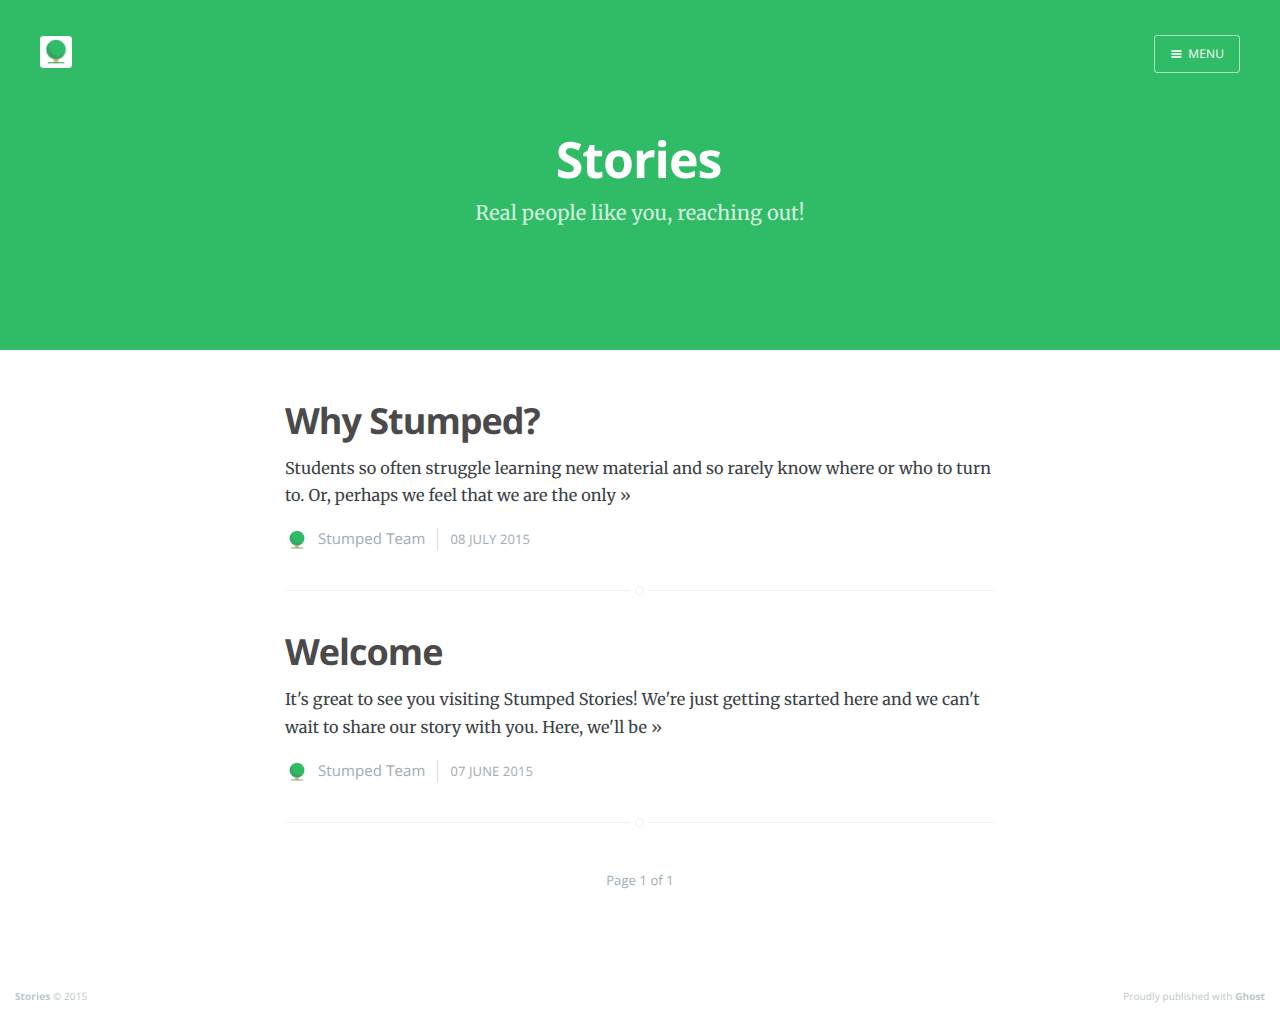
==== commit 5da3fb25: "Blog update at 2015-07-09 03:00:49" ====
--- a/index.html
+++ b/index.html
@@ -11,7 +11,7 @@
 
     <link rel="shortcut icon" href="favicon.ico">
 
-    <link rel="stylesheet" type="text/css" href="assets/css/screen.css?v=d1d9b690b9">
+    <link rel="stylesheet" type="text/css" href="assets/css/screen.css?v=8dc09d6e13">
     <link rel="stylesheet" type="text/css" href="http://fonts.googleapis.com/css?family=Merriweather:300,700,700italic,300italic%7COpen+Sans:700,400">
 
     <link rel="canonical" href="http://stories.stumped.io/">
@@ -82,6 +82,20 @@
 
 <article class="post">
     <header class="post-header">
+        <h2 class="post-title"><a href="why/">Why Stumped?</a></h2>
+    </header>
+    <section class="post-excerpt">
+        <p>Students so often struggle learning new material and so rarely know where or who to turn to. Or, perhaps we feel that we are the only <a class="read-more" href="why/">»</a></p>
+    </section>
+    <footer class="post-meta">
+        <img class="author-thumb" src="content/images/2015/06/logo-icon.png" alt="Stumped Team" nopin="nopin">
+        <a href="author/stumped/">Stumped Team</a>
+        
+        <time class="post-date" datetime="2015-07-08">08 July 2015</time>
+    </footer>
+</article>
+<article class="post">
+    <header class="post-header">
         <h2 class="post-title"><a href="welcome/">Welcome</a></h2>
     </header>
     <section class="post-excerpt">
@@ -109,9 +123,9 @@
 
     </div>
 
-    <script src="public/jquery.js?v=d1d9b690b9"></script>
+    <script src="public/jquery.js?v=8dc09d6e13"></script>
 
-    <script type="text/javascript" src="assets/js/jquery.fitvids.js?v=d1d9b690b9"></script>
-    <script type="text/javascript" src="assets/js/index.js?v=d1d9b690b9"></script>
+    <script type="text/javascript" src="assets/js/jquery.fitvids.js?v=8dc09d6e13"></script>
+    <script type="text/javascript" src="assets/js/index.js?v=8dc09d6e13"></script>
 
 </body>
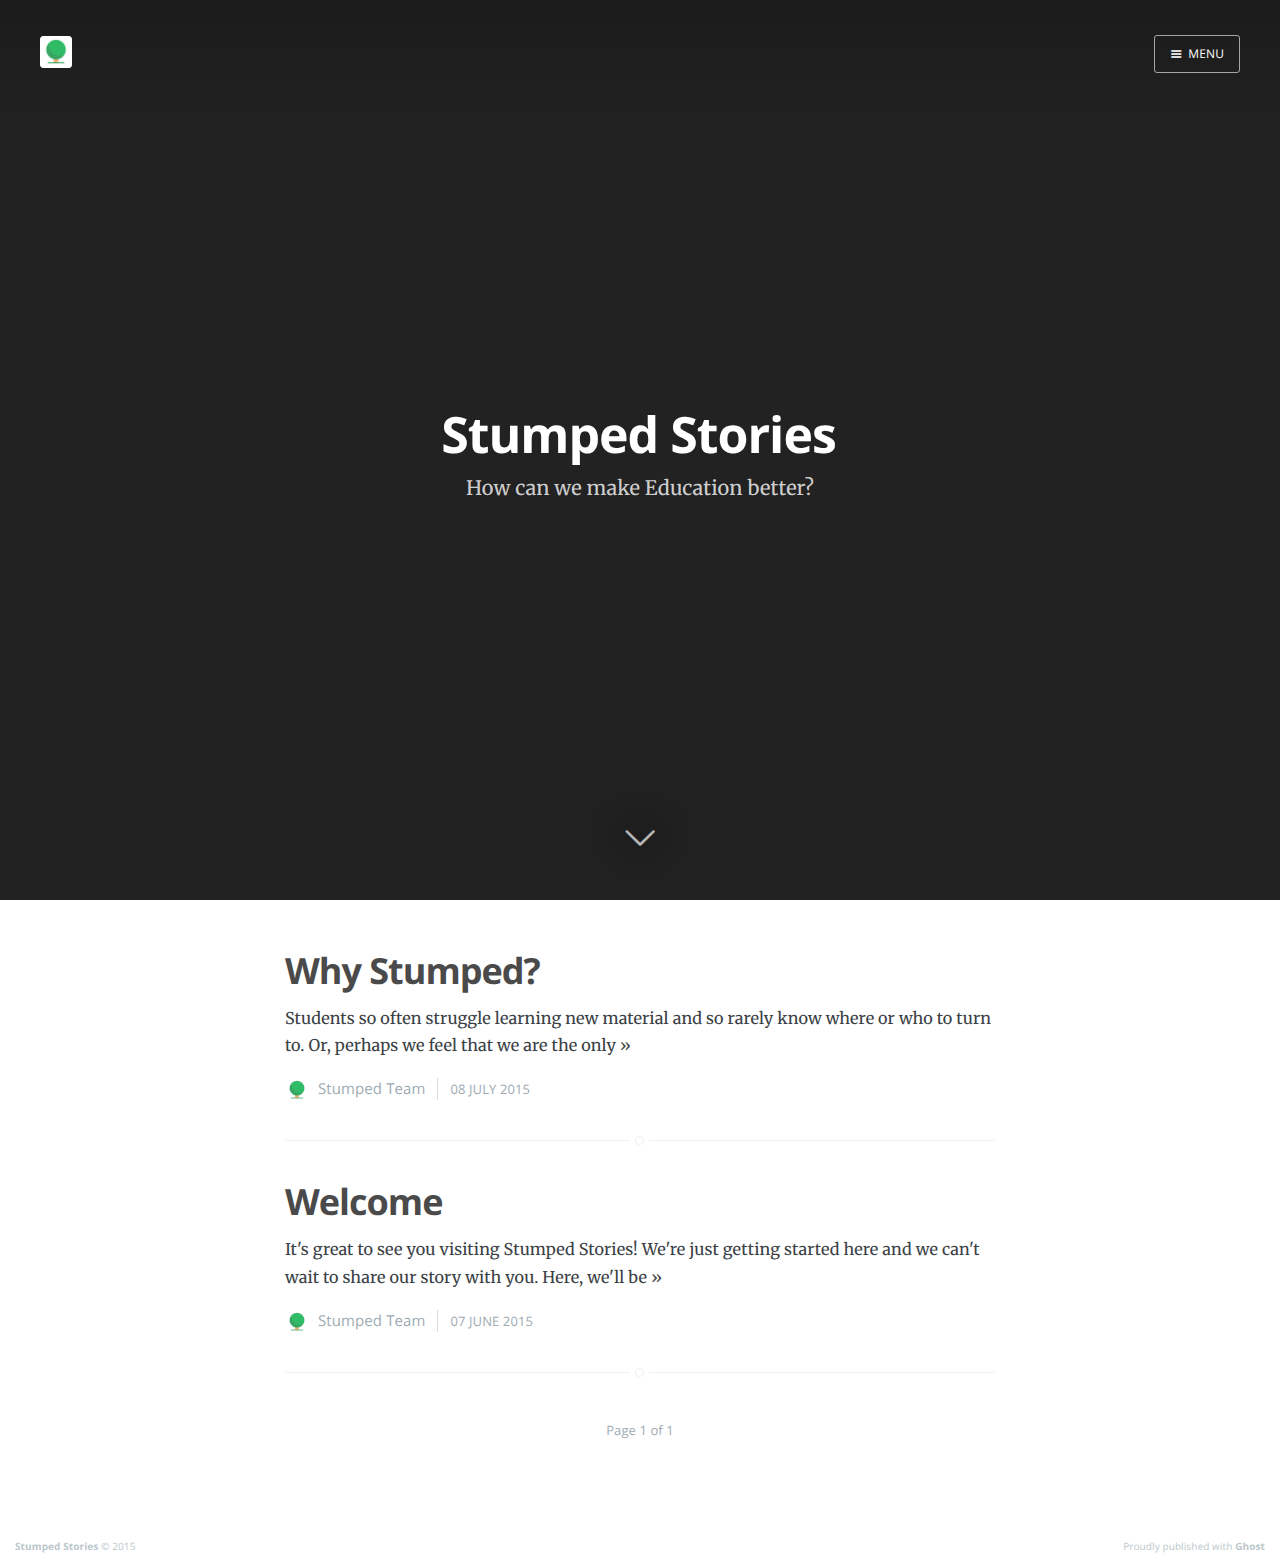
==== commit a11ed818: "Blog update at 2015-07-09 03:37:13" ====
--- a/index.html
+++ b/index.html
@@ -3,8 +3,8 @@
     <meta charset="utf-8">
     <meta http-equiv="X-UA-Compatible" content="IE=edge">
 
-    <title>Stories</title>
-    <meta name="description" content="Real people like you, reaching out!">
+    <title>Stumped Stories</title>
+    <meta name="description" content="How can we make Education better?">
 
     <meta name="HandheldFriendly" content="True">
     <meta name="viewport" content="width=device-width, initial-scale=1.0">
@@ -16,29 +16,32 @@
 
     <link rel="canonical" href="http://stories.stumped.io/">
     
-    <meta property="og:site_name" content="Stories">
+    <meta property="og:site_name" content="Stumped Stories">
     <meta property="og:type" content="website">
-    <meta property="og:title" content="Stories">
-    <meta property="og:description" content="Real people like you, reaching out!">
+    <meta property="og:title" content="Stumped Stories">
+    <meta property="og:description" content="How can we make Education better?">
     <meta property="og:url" content="http://stories.stumped.io/">
+    <meta property="og:image" content="http://stories.stumped.io/content/images/2015/07/macbook-computer-clean-hero.jpg">
     
-    <meta name="twitter:card" content="summary">
-    <meta name="twitter:title" content="Stories">
-    <meta name="twitter:description" content="Real people like you, reaching out!">
+    <meta name="twitter:card" content="summary_large_image">
+    <meta name="twitter:title" content="Stumped Stories">
+    <meta name="twitter:description" content="How can we make Education better?">
     <meta name="twitter:url" content="http://stories.stumped.io/">
+    <meta name="twitter:image:src" content="http://stories.stumped.io/content/images/2015/07/macbook-computer-clean-hero.jpg">
     
     <script type="application/ld+json">
 {
     "@context": "http://schema.org",
     "@type": "Website",
-    "publisher": "Stories",
+    "publisher": "Stumped Stories",
     "url": "http://stories.stumped.io/",
-    "description": "Real people like you, reaching out!"
+    "image": "http://stories.stumped.io/content/images/2015/07/macbook-computer-clean-hero.jpg",
+    "description": "How can we make Education better?"
 }
     </script>
 
     <meta name="generator" content="Ghost 0.6">
-    <link rel="alternate" type="application/rss+xml" title="Stories" href="http://stories.stumped.io/rss/">
+    <link rel="alternate" type="application/rss+xml" title="Stumped Stories" href="http://stories.stumped.io/rss/">
 </head>
 <body class="home-template nav-closed">
 
@@ -58,15 +61,15 @@
     <div class="site-wrapper">
 
         
-<header class="main-header">
+<header class="main-header " style="background-image: url(content/images/2015/07/macbook-computer-clean-hero.jpg)">
     <nav class="main-nav overlay clearfix">
-        <a class="blog-logo" href="http://stumped.io"><img src="content/images/2015/06/logo-icon-1.png" alt="Stories"></a>
+        <a class="blog-logo" href="http://stories.stumped.io"><img src="content/images/2015/06/logo-icon-1.png" alt="Blog Logo"></a>
             <a class="menu-button icon-menu" href="index.html#"><span class="word">Menu</span></a>
     </nav>
     <div class="vertical">
         <div class="main-header-content inner">
-            <h1 class="page-title">Stories</h1>
-            <h2 class="page-description">Real people like you, reaching out!</h2>
+            <h1 class="page-title">Stumped Stories</h1>
+            <h2 class="page-description">How can we make Education better?</h2>
         </div>
     </div>
     <a class="scroll-down icon-arrow-left" href="index.html#content" data-offset="-45"><span class="hidden">Scroll Down</span></a>
@@ -82,13 +85,13 @@
 
 <article class="post">
     <header class="post-header">
-        <h2 class="post-title"><a href="why/">Why Stumped?</a></h2>
+        <h2 class="post-title"><a href="why-stumped/">Why Stumped?</a></h2>
     </header>
     <section class="post-excerpt">
-        <p>Students so often struggle learning new material and so rarely know where or who to turn to. Or, perhaps we feel that we are the only <a class="read-more" href="why/">»</a></p>
+        <p>Students so often struggle learning new material and so rarely know where or who to turn to. Or, perhaps we feel that we are the only <a class="read-more" href="why-stumped/">»</a></p>
     </section>
     <footer class="post-meta">
-        <img class="author-thumb" src="content/images/2015/06/logo-icon.png" alt="Stumped Team" nopin="nopin">
+        <img class="author-thumb" src="content/images/2015/06/logo-icon.png" alt="Author image" nopin="nopin">
         <a href="author/stumped/">Stumped Team</a>
         
         <time class="post-date" datetime="2015-07-08">08 July 2015</time>
@@ -102,7 +105,7 @@
         <p>It's great to see you visiting Stumped Stories! We're just getting started here and we can't wait to share our story with you. Here, we'll be <a class="read-more" href="welcome/">»</a></p>
     </section>
     <footer class="post-meta">
-        <img class="author-thumb" src="content/images/2015/06/logo-icon.png" alt="Stumped Team" nopin="nopin">
+        <img class="author-thumb" src="content/images/2015/06/logo-icon.png" alt="Author image" nopin="nopin">
         <a href="author/stumped/">Stumped Team</a>
         
         <time class="post-date" datetime="2015-06-07">07 June 2015</time>
@@ -117,7 +120,7 @@
 
 
         <footer class="site-footer clearfix">
-            <section class="copyright"><a href="http://stories.stumped.io">Stories</a> © 2015</section>
+            <section class="copyright"><a href="http://stories.stumped.io">Stumped Stories</a> © 2015</section>
             <section class="poweredby">Proudly published with <a href="https://ghost.org">Ghost</a></section>
         </footer>
 
--- a/assets/css/screen.css
+++ b/assets/css/screen.css
@@ -503,10 +503,10 @@
     position: relative;
     display: table;
     width: 100%;
-    height: 350px;
+    height: 100vh;
     margin-bottom: 5rem;
     text-align: center;
-    background: rgb(48, 188, 103);
+    background: #222 no-repeat center center;
     background-size: cover;
     overflow: hidden;
 }
@@ -731,7 +731,6 @@
     transform: rotate(-90deg);
     -webkit-animation: bounce 4s 2s infinite;
     animation: bounce 4s 2s infinite;
-    display: none;
 }
 
 /* Stop it bouncing and increase contrast when hovered */
@@ -753,7 +752,7 @@
     bottom: 0;
     left: 50%;
     margin-left: -75px;
-    /*background: radial-gradient(ellipse at center,  rgba(0,0,0,0.15) 0%,rgba(0,0,0,0) 70%,rgba(0,0,0,0) 100%);*/
+    background: radial-gradient(ellipse at center,  rgba(0,0,0,0.15) 0%,rgba(0,0,0,0) 70%,rgba(0,0,0,0) 100%);
 }
 
 /* Hide when there's no cover image or on page2+ */
@@ -859,7 +858,7 @@
     right: 0;
     height: 70px;
     border: none;
-    /*background: linear-gradient(to bottom, rgba(0,0,0,0.2) 0%,rgba(0,0,0,0) 100%);*/
+    background: linear-gradient(to bottom, rgba(0,0,0,0.2) 0%,rgba(0,0,0,0) 100%);
 }
 .no-cover .main-nav.overlay {
     background: none;
@@ -888,15 +887,15 @@
 .no-cover.main-header {
     min-height: 160px;
     max-height: 40vh;
-    background: rgb(48, 188, 103);
+    background: #f5f8fa;
 }
 
 .no-cover .page-title {
-    color: #fff;
+    color: rgba(0,0,0,0.8);
 }
 
 .no-cover .page-description {
-    color: #fff;
+    color: rgba(0,0,0,0.5);
 }
 
 /* Add subtle load-in animation for content on the home page */
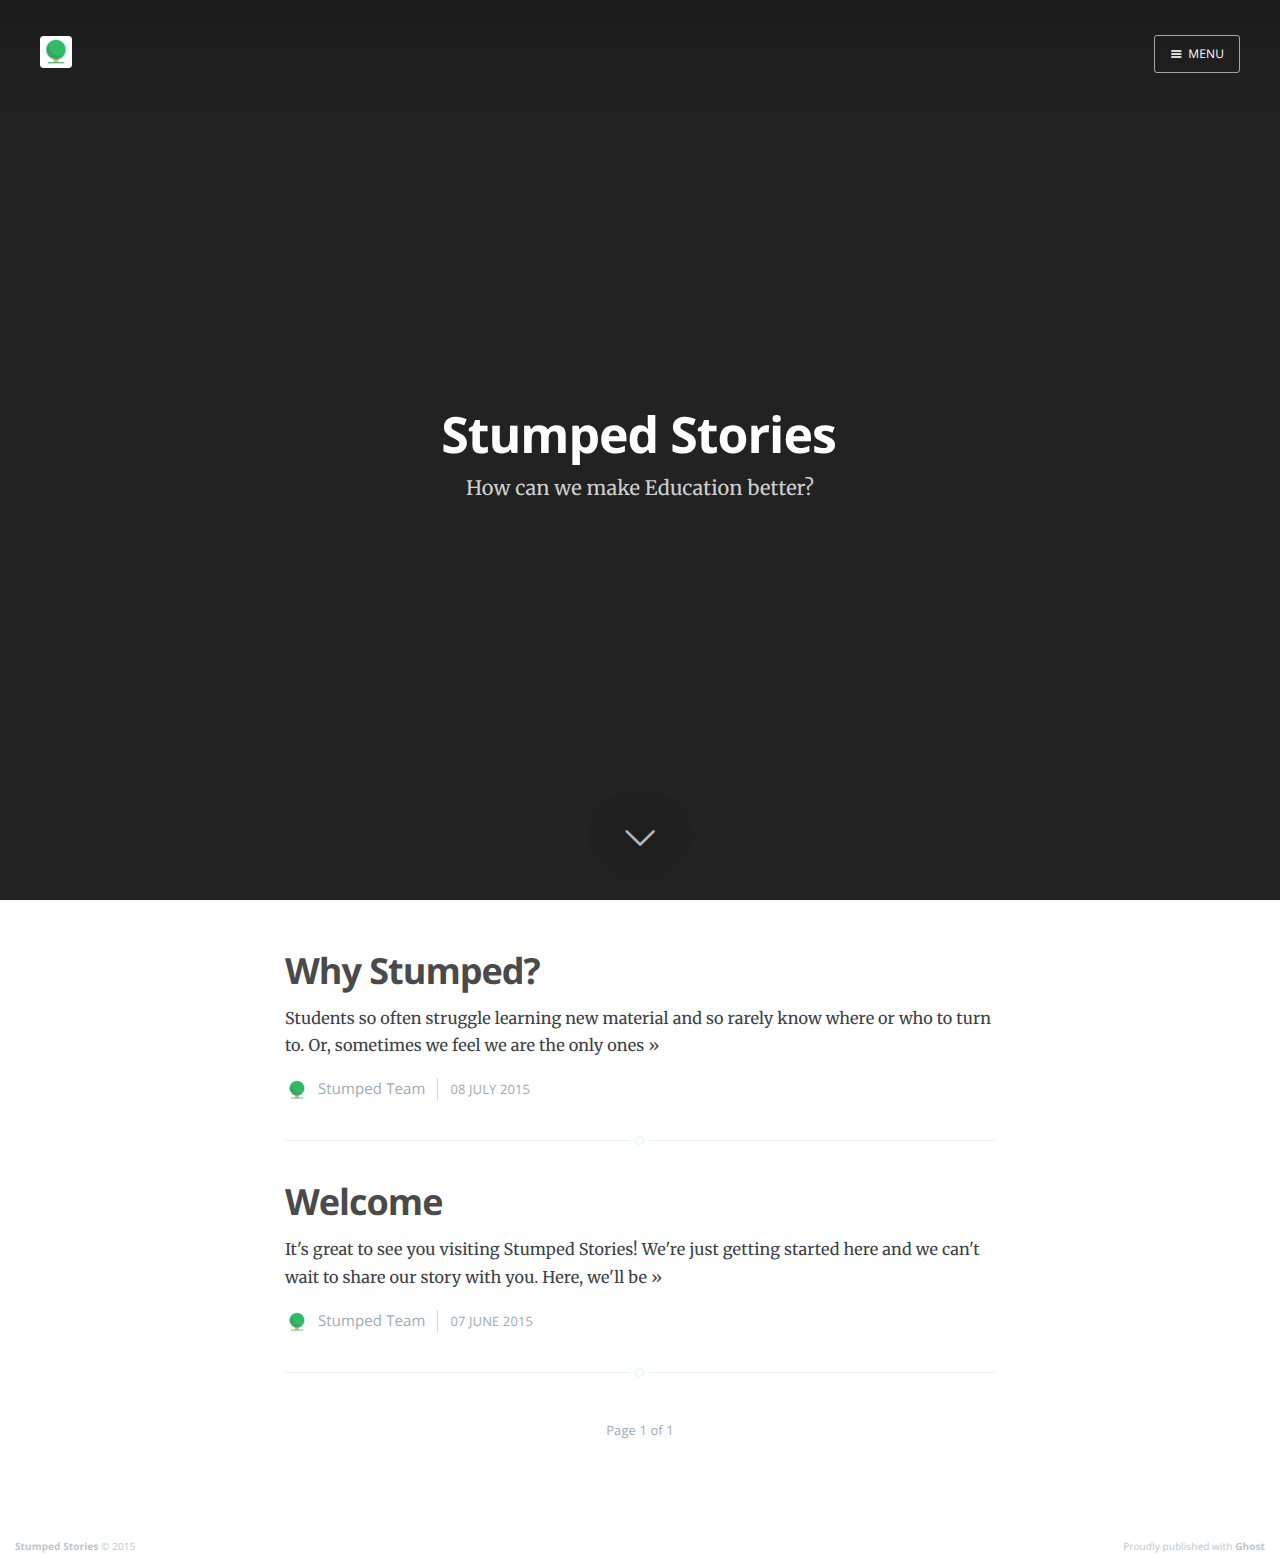
==== commit fd4e6ca8: "Blog update at 2015-07-11 15:27:50" ====
--- a/index.html
+++ b/index.html
@@ -11,7 +11,7 @@
 
     <link rel="shortcut icon" href="favicon.ico">
 
-    <link rel="stylesheet" type="text/css" href="assets/css/screen.css?v=8dc09d6e13">
+    <link rel="stylesheet" type="text/css" href="assets/css/screen.css?v=cbf04ccf37">
     <link rel="stylesheet" type="text/css" href="http://fonts.googleapis.com/css?family=Merriweather:300,700,700italic,300italic%7COpen+Sans:700,400">
 
     <link rel="canonical" href="http://stories.stumped.io/">
@@ -88,7 +88,7 @@
         <h2 class="post-title"><a href="why-stumped/">Why Stumped?</a></h2>
     </header>
     <section class="post-excerpt">
-        <p>Students so often struggle learning new material and so rarely know where or who to turn to. Or, perhaps we feel that we are the only <a class="read-more" href="why-stumped/">»</a></p>
+        <p>Students so often struggle learning new material and so rarely know where or who to turn to. Or, sometimes we feel we are the only ones <a class="read-more" href="why-stumped/">»</a></p>
     </section>
     <footer class="post-meta">
         <img class="author-thumb" src="content/images/2015/06/logo-icon.png" alt="Author image" nopin="nopin">
@@ -126,9 +126,9 @@
 
     </div>
 
-    <script src="public/jquery.js?v=8dc09d6e13"></script>
+    <script src="public/jquery.js?v=cbf04ccf37"></script>
 
-    <script type="text/javascript" src="assets/js/jquery.fitvids.js?v=8dc09d6e13"></script>
-    <script type="text/javascript" src="assets/js/index.js?v=8dc09d6e13"></script>
+    <script type="text/javascript" src="assets/js/jquery.fitvids.js?v=cbf04ccf37"></script>
+    <script type="text/javascript" src="assets/js/index.js?v=cbf04ccf37"></script>
 
 </body>
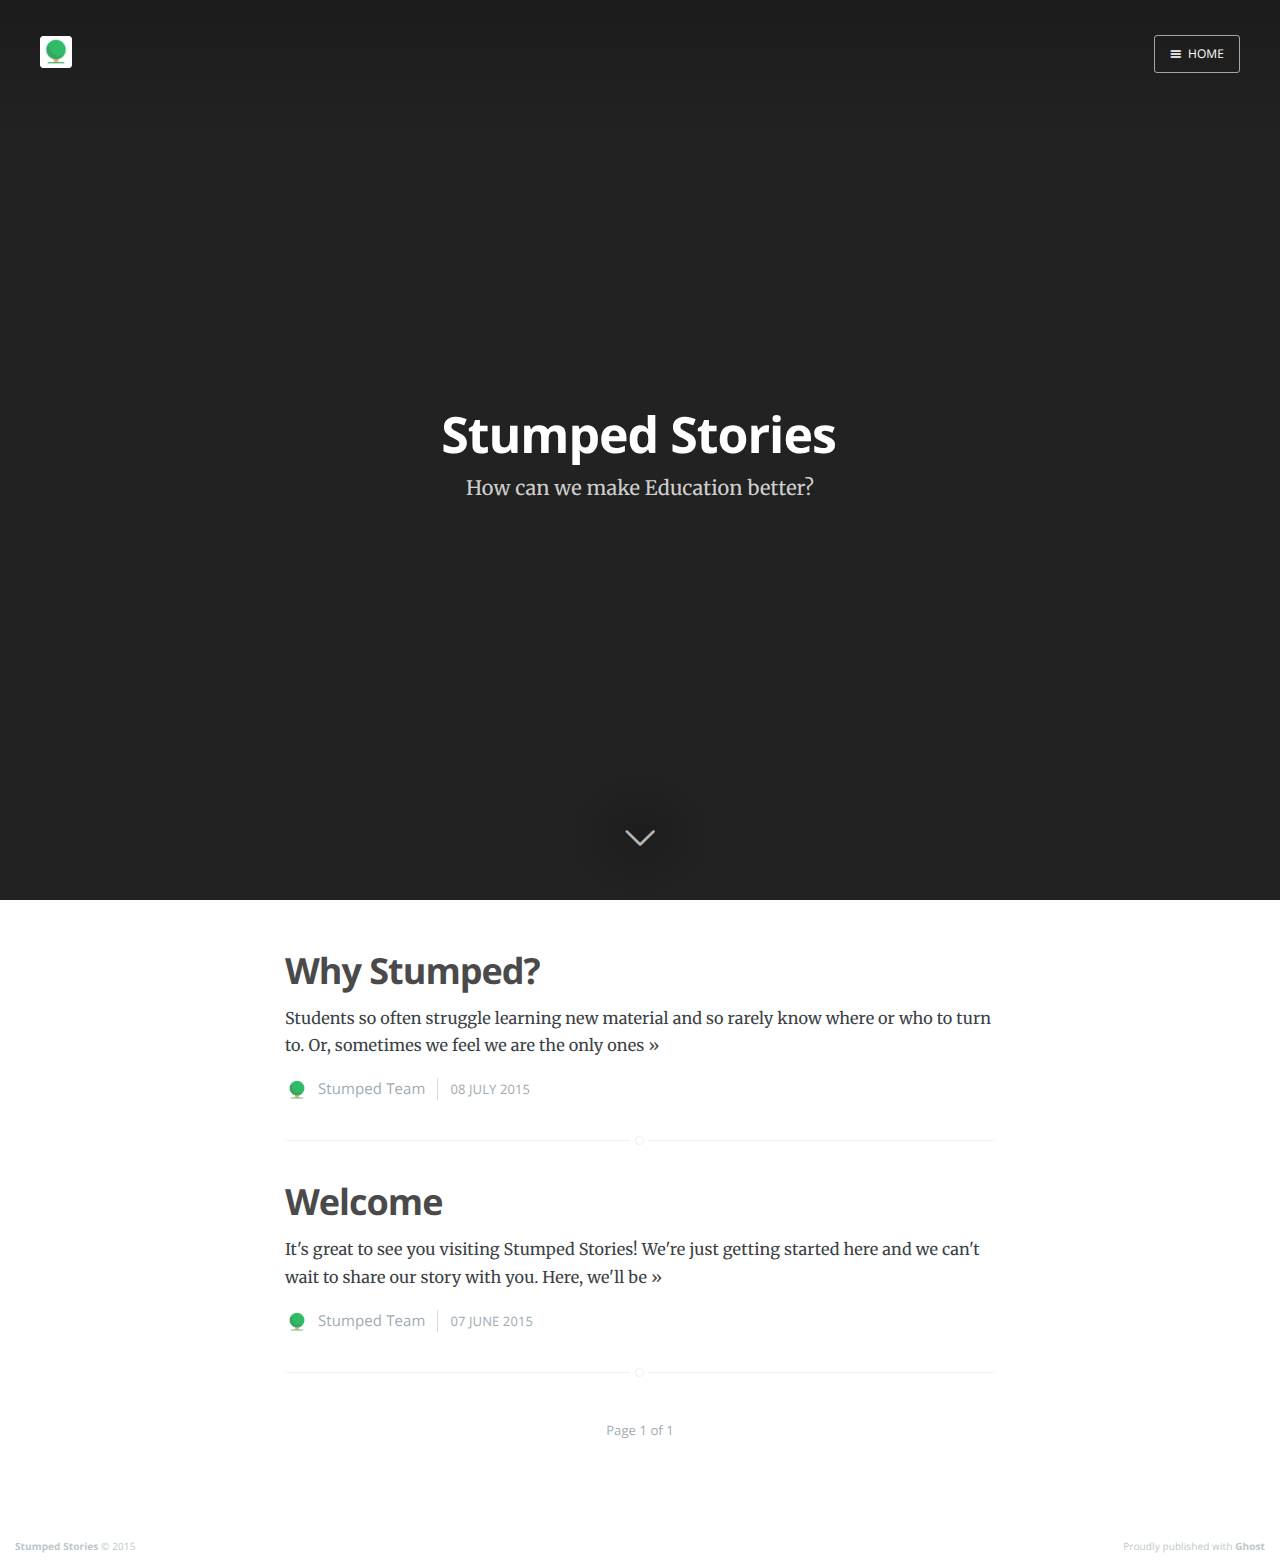
==== commit 20083e7f: "Blog update at 2015-07-13 06:40:02" ====
--- a/index.html
+++ b/index.html
@@ -11,7 +11,7 @@
 
     <link rel="shortcut icon" href="favicon.ico">
 
-    <link rel="stylesheet" type="text/css" href="assets/css/screen.css?v=cbf04ccf37">
+    <link rel="stylesheet" type="text/css" href="assets/css/screen.css?v=ca30a5fb62">
     <link rel="stylesheet" type="text/css" href="http://fonts.googleapis.com/css?family=Merriweather:300,700,700italic,300italic%7COpen+Sans:700,400">
 
     <link rel="canonical" href="http://stories.stumped.io/">
@@ -46,7 +46,7 @@
 <body class="home-template nav-closed">
 
     <div class="nav">
-    <h3 class="nav-title">Menu</h3>
+    <h3 class="nav-title">Test</h3>
     <a href="index.html#" class="nav-close">
         <span class="hidden">Close</span>
     </a>
@@ -63,8 +63,8 @@
         
 <header class="main-header " style="background-image: url(content/images/2015/07/macbook-computer-clean-hero.jpg)">
     <nav class="main-nav overlay clearfix">
-        <a class="blog-logo" href="http://stories.stumped.io"><img src="content/images/2015/06/logo-icon-1.png" alt="Blog Logo"></a>
-            <a class="menu-button icon-menu" href="index.html#"><span class="word">Menu</span></a>
+        <a class="blog-logo" href="http://stumped.io"><img src="content/images/2015/06/logo-icon-1.png" alt="Blog Logo"></a>
+            <a class="menu-button icon-menu" href="http://stories.stumped.io"><span class="word">Home</span></a>
     </nav>
     <div class="vertical">
         <div class="main-header-content inner">
@@ -126,9 +126,18 @@
 
     </div>
 
-    <script src="public/jquery.js?v=cbf04ccf37"></script>
+    <script src="public/jquery.js?v=ca30a5fb62"></script> <script>
+  (function(i,s,o,g,r,a,m){i['GoogleAnalyticsObject']=r;i[r]=i[r]||function(){
+  (i[r].q=i[r].q||[]).push(arguments)},i[r].l=1*new Date();a=s.createElement(o),
+  m=s.getElementsByTagName(o)[0];a.async=1;a.src=g;m.parentNode.insertBefore(a,m)
+  })(window,document,'script','//www.google-analytics.com/analytics.js','ga');
 
-    <script type="text/javascript" src="assets/js/jquery.fitvids.js?v=cbf04ccf37"></script>
-    <script type="text/javascript" src="assets/js/index.js?v=cbf04ccf37"></script>
+  ga('create', 'UA-53645845-5', 'auto');
+  ga('send', 'pageview');
+
+</script>
+
+    <script type="text/javascript" src="assets/js/jquery.fitvids.js?v=ca30a5fb62"></script>
+    <script type="text/javascript" src="assets/js/index.js?v=ca30a5fb62"></script>
 
 </body>
